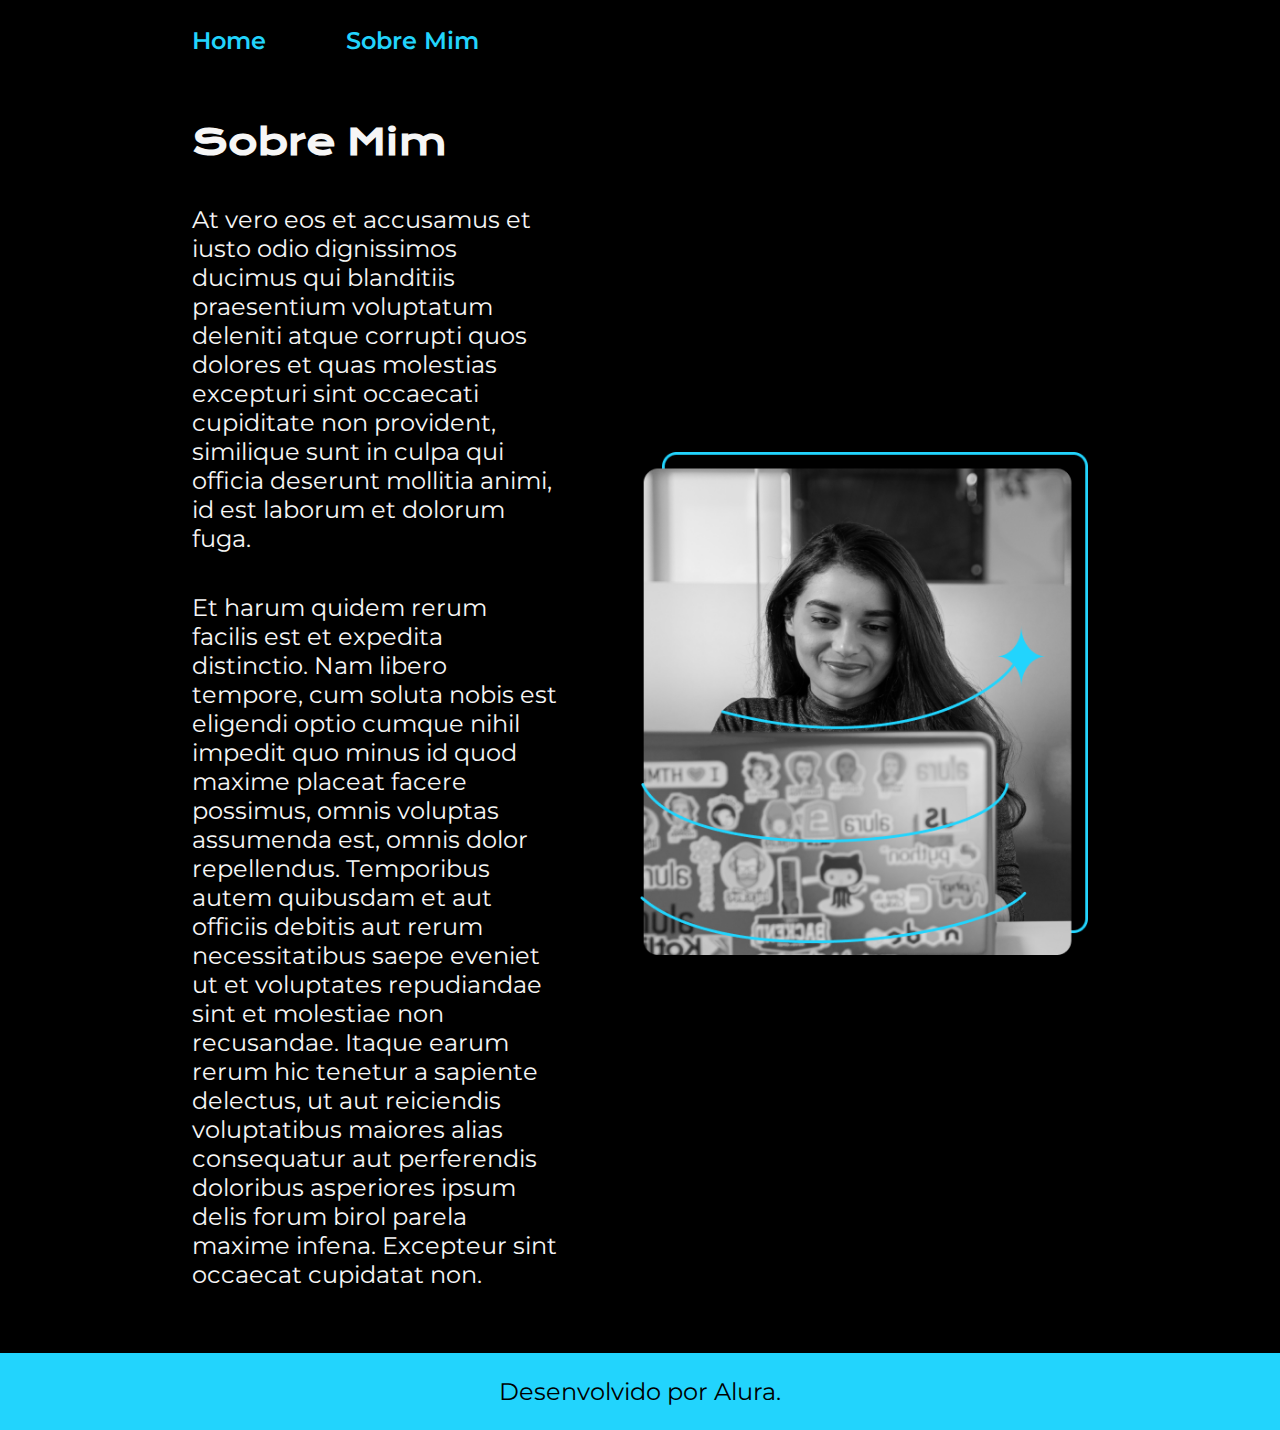
==== about.html @ 522db7b9 "first commit" ====
<!DOCTYPE html>
<html lang="pt-br">
<head>
    <meta charset="UTF-8">
    <meta http-equiv="X-UA-Compatible" content="IE=edge">
    <meta name="viewport" content="width=device-width, initial-scale=1.0">
    <link rel="stylesheet" href="./styles/style.css">
    <title>Sobre Mim</title>
</head>
<body>
    <header class="cabecalho">
        <nav class="cabecalho__menu">
            <a class="cabecalho__menu__link" href="/index.html">Home</a>
            <a class="cabecalho__menu__link" href="/about.html">Sobre Mim</a>
        </nav>
    </header>
    <main class="apresentacao">
        <section class="apresentacao__conteudo">
            <h1 class="apresentacao__conteudo__titulo">Sobre Mim</h1>
            <p class="apresentacao__conteudo__texto">
                At vero eos et accusamus et iusto odio dignissimos ducimus qui blanditiis praesentium voluptatum deleniti atque corrupti quos dolores et quas molestias excepturi sint occaecati cupiditate non provident, similique sunt in culpa qui officia deserunt mollitia animi, id est laborum et dolorum fuga.
            </p>
            <p class="apresentacao__conteudo__texto">
                Et harum quidem rerum facilis est et expedita distinctio. Nam libero tempore, cum soluta nobis est eligendi optio cumque nihil impedit quo minus id quod maxime placeat facere possimus, omnis voluptas assumenda est, omnis dolor repellendus. Temporibus autem quibusdam et aut officiis debitis aut rerum necessitatibus saepe eveniet ut et voluptates repudiandae sint et molestiae non recusandae. Itaque earum rerum hic tenetur a sapiente delectus, ut aut reiciendis voluptatibus maiores alias consequatur aut perferendis doloribus asperiores ipsum delis forum birol parela maxime infena. Excepteur sint occaecat cupidatat non.
            </p>
        </section>
        <img class="apresentacao__imagem" src="./assets/Imagem.png" alt="Foto da Joana Santos programando">
    </main>
    <footer class="rodape">
        <p>Desenvolvido por Alura.</p>
    </footer>
</body>
</html>
---- styles/style.css ----
@import url('https://fonts.googleapis.com/css2?family=Krona+One&family=Montserrat:wght@400;600&display=swap');

:root {
    --cor-primaria:  #000000;
    --cor-secundaria:#F6F6F6;
    --cor-terciaria:  #22D4FD;
    --cor-quartenaria:  #272727;

    --fonte-primaria: 'Krona One', sans-serif;
    --fonte-secundaria: 'Montserrat', sans-serif;
}

*{
    margin: 0;
    padding: 0;
}

body{
    /* height: 100vh; */
    box-sizing: border-box;
    background-color: var(--cor-primaria);
    color: var(--cor-secundaria);
}

.cabecalho {
    padding: 2% 0% 0% 15%;
}

.cabecalho__menu {
    display: flex;
    gap: 80px;
}

.cabecalho__menu__link {
    font-family: var(--fonte-secundaria);
    font-size: 1.5rem;
    font-weight: 600;
    color: var(--cor-terciaria);
    text-decoration: none;
}

.titulo-destaque{
    color: var(--cor-terciaria);
}

.apresentacao{
    padding: 5% 15%;
    display: flex;
    align-items: center;
    justify-content: space-between;
    gap: 82px;
}
.apresentacao__conteudo{
    width: 50%;
    display: flex;
    flex-direction: column;
    gap: 40px;
}

.apresentacao__conteudo__titulo{
    font-size: 2.25rem;
    font-family: var(--fonte-primaria);
}

.apresentacao__conteudo__texto{
    font-size: 1.5rem;
    font-family: var(--fonte-secundaria);
}

.apresentacao__links{
    display: flex;
    flex-direction: column;
    align-items: center;
    gap: 32px;
    justify-content: space-between;
}

.apresentacao__links__subtitulo {
    font-family: var(--fonte-primaria);
    font-weight: 400;
    font-size: 1.5rem;
}

.apresentacao__links__navegacao{
    display: flex;
    justify-content: center;
    gap: 16px;
    width: 50%;
    text-align: center;
    border-radius: 8px;
    font-size: 1.5rem;
    font-weight: 600;
    padding: 21.5px 0;
    text-decoration: none;
    color: var(--cor-secundaria);
    font-family: var(--fonte-secundaria);
    border: 2px solid var(--cor-terciaria);
}

.apresentacao__links__link:hover {
    background-color: var(--cor-quartenaria);
}

.apresentacao__imagem {
    width: 50%;
}

.apresentacao__imagem:hover {
    opacity: 0.5;
}

.rodape {
    color: var(--cor-primaria);
    background-color:var(--cor-terciaria);
    padding: 24px;
    text-align: center;
    font-family: var(--fonte-secundaria);
    font-size: 1.5rem;
    font-weight: 400;
}

@media (max-width: 1200px) {

    .cabecalho {
        padding: 10%
    }

    .cabecalho__menu {
        justify-content: center;
    }

    .apresentacao {
        flex-direction: column-reverse;
        padding: 5%;        
    }

    .apresentacao__conteudo {
        width: auto;
    }
}
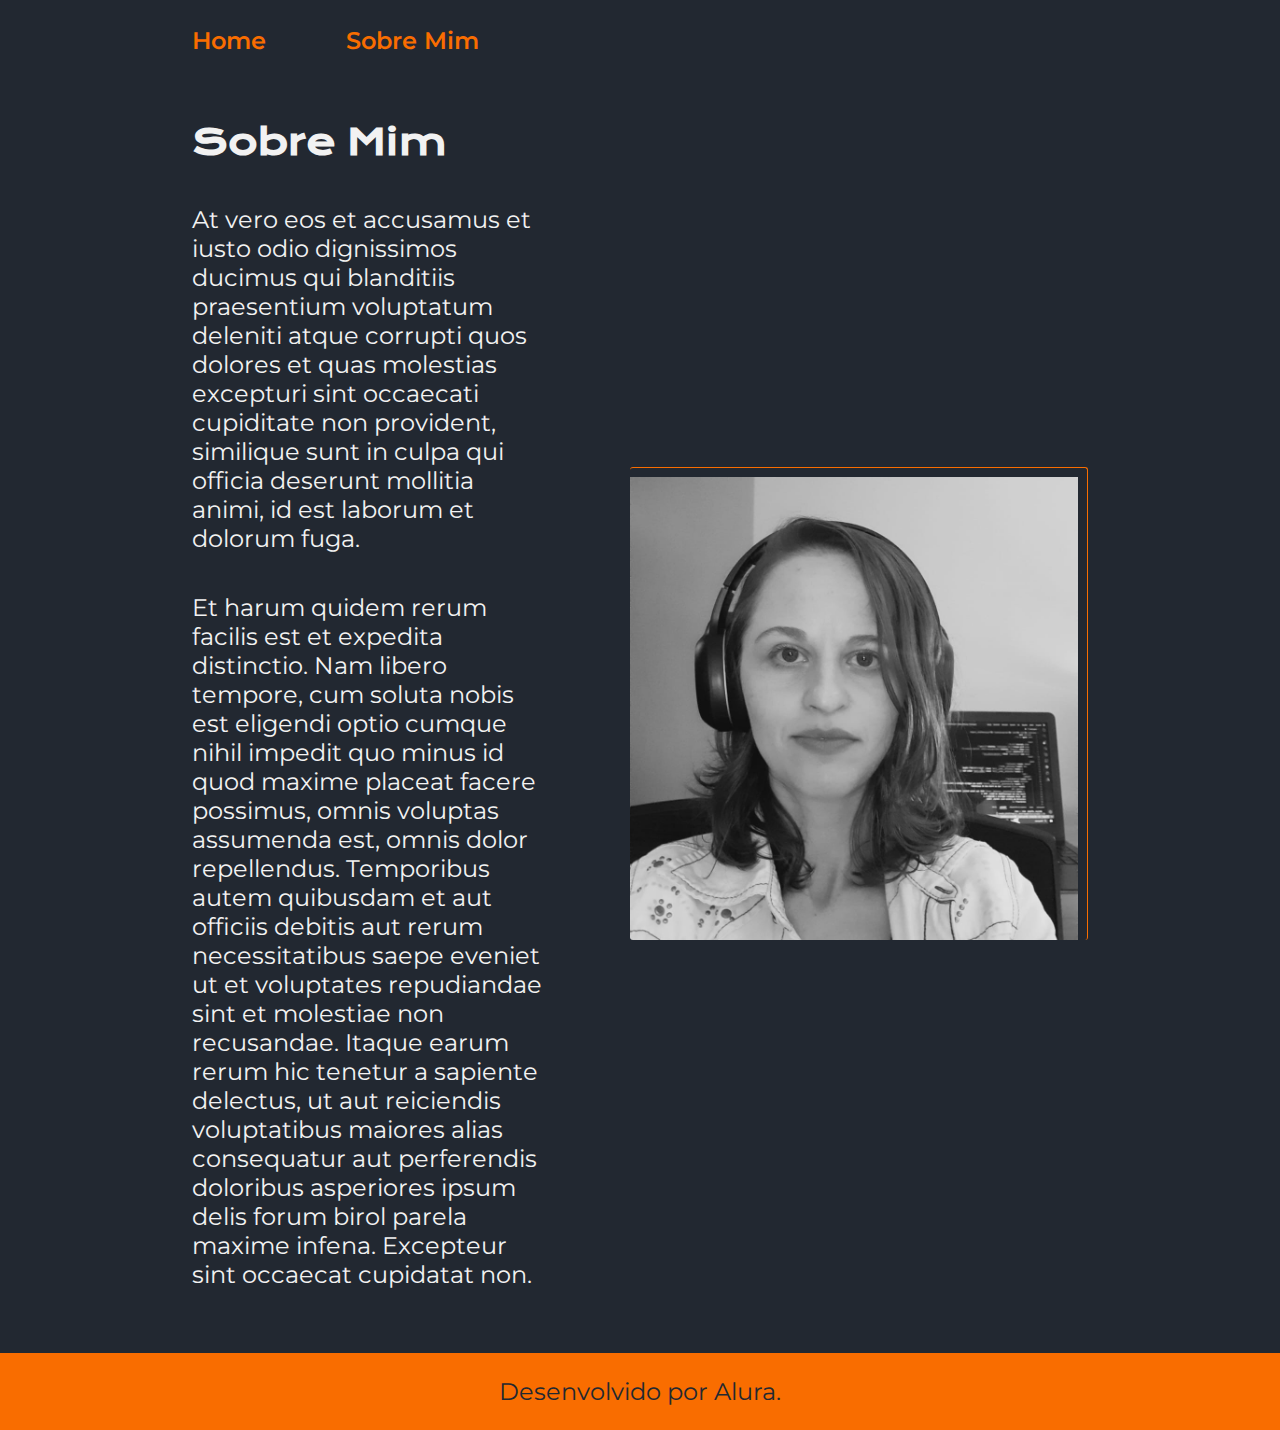
==== commit 171a3d7f: "modify main image" ====
--- a/about.html
+++ b/about.html
@@ -24,7 +24,7 @@
                 Et harum quidem rerum facilis est et expedita distinctio. Nam libero tempore, cum soluta nobis est eligendi optio cumque nihil impedit quo minus id quod maxime placeat facere possimus, omnis voluptas assumenda est, omnis dolor repellendus. Temporibus autem quibusdam et aut officiis debitis aut rerum necessitatibus saepe eveniet ut et voluptates repudiandae sint et molestiae non recusandae. Itaque earum rerum hic tenetur a sapiente delectus, ut aut reiciendis voluptatibus maiores alias consequatur aut perferendis doloribus asperiores ipsum delis forum birol parela maxime infena. Excepteur sint occaecat cupidatat non.
             </p>
         </section>
-        <img class="apresentacao__imagem" src="./assets/Imagem.png" alt="Foto da Joana Santos programando">
+        <img class="apresentacao__imagem" src="./assets/self.jpeg" alt="Foto de Cristiane Sebem Damo">
     </main>
     <footer class="rodape">
         <p>Desenvolvido por Alura.</p>
--- a/styles/style.css
+++ b/styles/style.css
@@ -1,10 +1,11 @@
 @import url('https://fonts.googleapis.com/css2?family=Krona+One&family=Montserrat:wght@400;600&display=swap');
 
 :root {
-    --cor-primaria:  #000000;
-    --cor-secundaria:#F6F6F6;
-    --cor-terciaria:  #22D4FD;
-    --cor-quartenaria:  #272727;
+
+    --cor-primaria:  #222831;
+    --cor-secundaria:#F2F2F2;
+    --cor-terciaria:  #F96D00;
+    --cor-quartenaria:  #393E46;
 
     --fonte-primaria: 'Krona One', sans-serif;
     --fonte-secundaria: 'Montserrat', sans-serif;
@@ -97,12 +98,16 @@
     border: 2px solid var(--cor-terciaria);
 }
 
-.apresentacao__links__link:hover {
+.apresentacao__links__navegacao:hover {
     background-color: var(--cor-quartenaria);
 }
 
 .apresentacao__imagem {
     width: 50%;
+    padding: 1% 1% 0% 0%;
+    border-top: 1px solid var(--cor-terciaria);
+    border-right: 1px solid var(--cor-terciaria);
+    border-radius: 3px;
 }
 
 .apresentacao__imagem:hover {
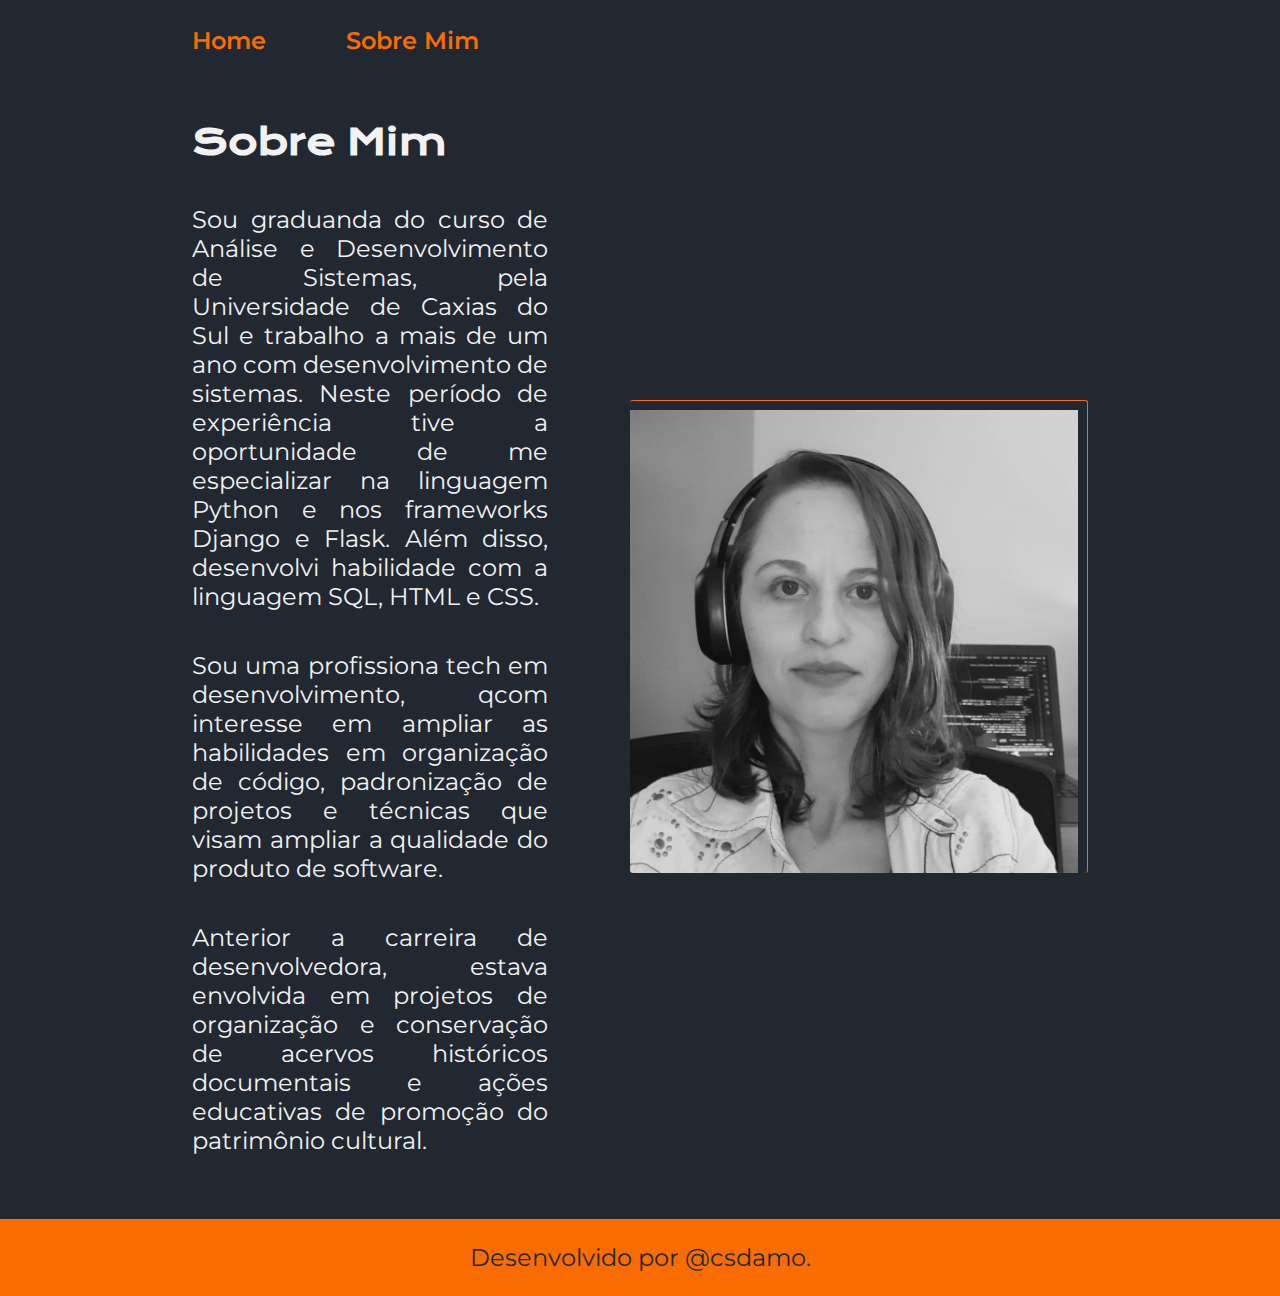
==== commit 3babffed: "modify page text" ====
--- a/about.html
+++ b/about.html
@@ -18,16 +18,23 @@
         <section class="apresentacao__conteudo">
             <h1 class="apresentacao__conteudo__titulo">Sobre Mim</h1>
             <p class="apresentacao__conteudo__texto">
-                At vero eos et accusamus et iusto odio dignissimos ducimus qui blanditiis praesentium voluptatum deleniti atque corrupti quos dolores et quas molestias excepturi sint occaecati cupiditate non provident, similique sunt in culpa qui officia deserunt mollitia animi, id est laborum et dolorum fuga.
+                Sou graduanda do curso de Análise e Desenvolvimento de Sistemas, pela Universidade de Caxias do Sul e trabalho a mais de um ano com desenvolvimento de sistemas. 
+                Neste período de experiência tive a oportunidade de me especializar na linguagem Python e nos frameworks Django e Flask. 
+                Além disso, desenvolvi habilidade com a linguagem SQL, HTML e CSS.
             </p>
             <p class="apresentacao__conteudo__texto">
-                Et harum quidem rerum facilis est et expedita distinctio. Nam libero tempore, cum soluta nobis est eligendi optio cumque nihil impedit quo minus id quod maxime placeat facere possimus, omnis voluptas assumenda est, omnis dolor repellendus. Temporibus autem quibusdam et aut officiis debitis aut rerum necessitatibus saepe eveniet ut et voluptates repudiandae sint et molestiae non recusandae. Itaque earum rerum hic tenetur a sapiente delectus, ut aut reiciendis voluptatibus maiores alias consequatur aut perferendis doloribus asperiores ipsum delis forum birol parela maxime infena. Excepteur sint occaecat cupidatat non.
+                Sou uma profissiona tech em desenvolvimento, qcom interesse em ampliar as habilidades em organização de código, 
+                padronização de projetos e técnicas que visam ampliar a qualidade do produto de software.
+            </p>
+            <p class="apresentacao__conteudo__texto">
+                Anterior a carreira de desenvolvedora, estava envolvida em projetos de organização e conservação de acervos históricos documentais 
+                e ações educativas de promoção do patrimônio cultural.
             </p>
         </section>
         <img class="apresentacao__imagem" src="./assets/self.jpeg" alt="Foto de Cristiane Sebem Damo">
     </main>
     <footer class="rodape">
-        <p>Desenvolvido por Alura.</p>
+        <p>Desenvolvido por @csdamo.</p>
     </footer>
 </body>
 </html>--- a/styles/style.css
+++ b/styles/style.css
@@ -66,6 +66,7 @@
 .apresentacao__conteudo__texto{
     font-size: 1.5rem;
     font-family: var(--fonte-secundaria);
+    text-align: justify;
 }
 
 .apresentacao__links{
